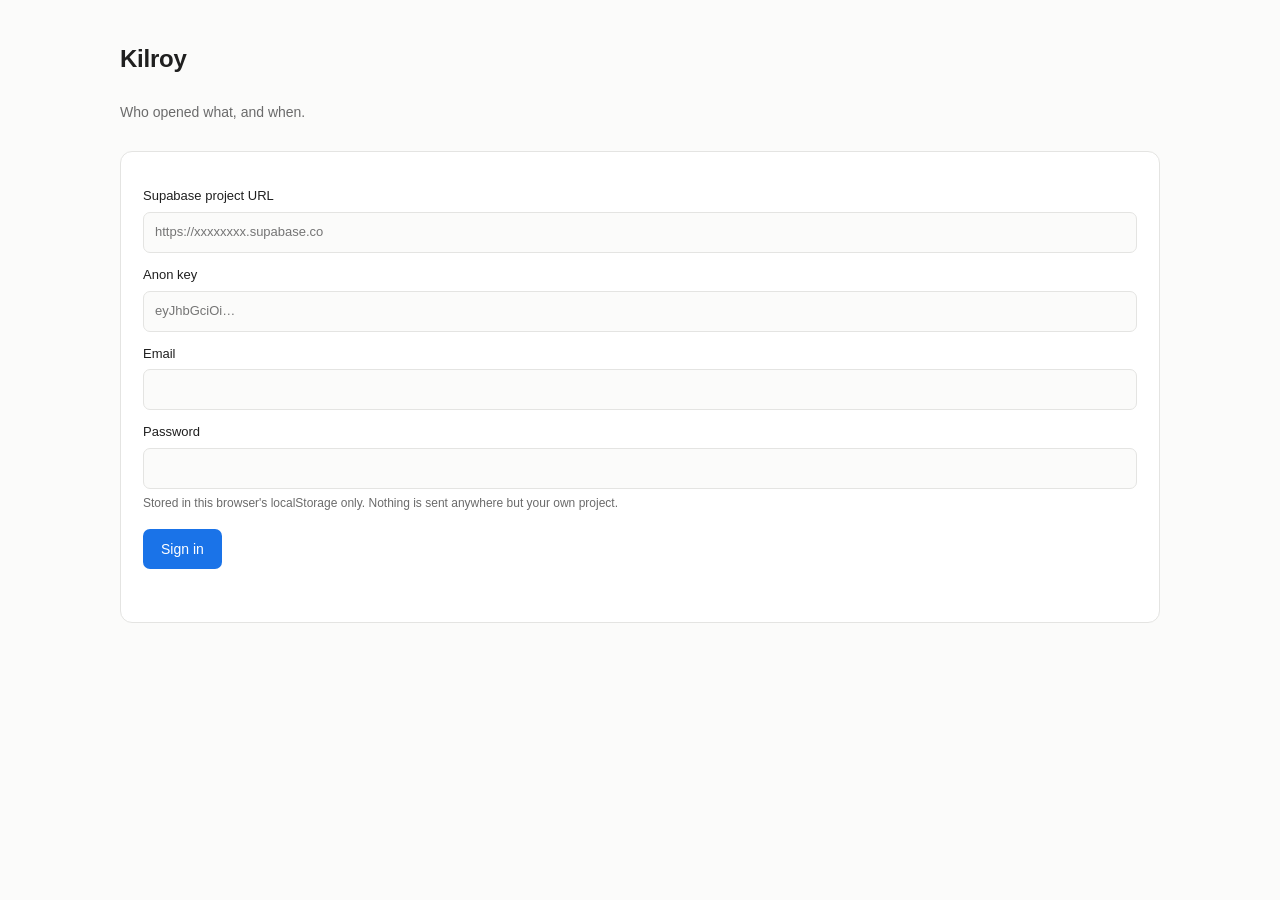
==== dashboard/index.html @ afa5da7c "Kilroy: self-hosted Gmail open tracking on Supabase Pixel and link tracking that reports to a Supaba" ====
<!doctype html>
<html lang="en">
<head>
<meta charset="utf-8">
<meta name="viewport" content="width=device-width, initial-scale=1">
<title>Kilroy</title>
<style>
  :root {
    color-scheme: light dark;
    --bg: #fbfbfa; --card: #fff; --fg: #1f1f1f; --muted: #6b6b6b;
    --line: #e4e4e2; --accent: #1a73e8; --ok: #137333; --warn: #b06000; --bad: #c5221f;
  }
  @media (prefers-color-scheme: dark) {
    :root { --bg: #17181a; --card: #202124; --fg: #e8eaed; --muted: #9aa0a6;
            --line: #33363a; --accent: #8ab4f8; --ok: #81c995; --warn: #fdd663; --bad: #f28b82; }
  }
  * { box-sizing: border-box; }
  body { margin: 0; background: var(--bg); color: var(--fg);
         font: 14px/1.6 -apple-system, "Segoe UI", Roboto, Arial, sans-serif; }
  .wrap { max-width: 1080px; margin: 0 auto; padding: 40px 20px 80px; }
  header { display: flex; align-items: baseline; gap: 14px; margin-bottom: 6px; flex-wrap: wrap; }
  h1 { font-size: 24px; margin: 0; font-weight: 600; letter-spacing: -.01em; }
  .lede { color: var(--muted); margin: 0 0 28px; }
  .card { background: var(--card); border: 1px solid var(--line); border-radius: 12px; padding: 22px; }
  label { display: block; font-weight: 500; margin: 12px 0 5px; font-size: 13px; }
  input { width: 100%; padding: 9px 11px; border: 1px solid var(--line); border-radius: 7px;
          background: var(--bg); color: var(--fg); font: inherit; font-size: 13px; }
  input:focus { outline: 2px solid var(--accent); outline-offset: -1px; }
  button { margin-top: 16px; padding: 9px 18px; border: 0; border-radius: 7px;
           background: var(--accent); color: #fff; font: inherit; font-weight: 500; cursor: pointer; }
  @media (prefers-color-scheme: dark) { button { color: #202124; } }
  button.link { background: none; color: var(--accent); padding: 0; margin: 0;
                font-weight: 400; font-size: 13px; }
  .msg { margin-top: 12px; font-size: 13px; color: var(--bad); min-height: 19px; }
  small { color: var(--muted); font-size: 12px; display: block; margin-top: 5px; }

  .tiles { display: grid; grid-template-columns: repeat(auto-fit, minmax(150px, 1fr));
           gap: 12px; margin-bottom: 22px; }
  .tile { background: var(--card); border: 1px solid var(--line); border-radius: 10px; padding: 15px 17px; }
  .tile .n { font-size: 26px; font-weight: 600; letter-spacing: -.02em; }
  .tile .k { color: var(--muted); font-size: 12px; text-transform: uppercase; letter-spacing: .05em; }

  .scroll { overflow-x: auto; border: 1px solid var(--line); border-radius: 12px; background: var(--card); }
  table { width: 100%; border-collapse: collapse; min-width: 780px; }
  th, td { text-align: left; padding: 12px 16px; border-bottom: 1px solid var(--line); vertical-align: top; }
  th { font-size: 11px; text-transform: uppercase; letter-spacing: .06em;
       color: var(--muted); font-weight: 600; white-space: nowrap; }
  tbody tr:last-child td { border-bottom: 0; }
  tbody tr:hover { background: color-mix(in srgb, var(--accent) 5%, transparent); }
  .subject { font-weight: 500; max-width: 320px; }
  .to { color: var(--muted); font-size: 12px; max-width: 320px;
        overflow: hidden; text-overflow: ellipsis; white-space: nowrap; }
  .num { font-variant-numeric: tabular-nums; white-space: nowrap; }
  .ok { color: var(--ok); font-weight: 500; }
  .cold { color: var(--muted); }
  .warn { color: var(--warn); }
  .when { white-space: nowrap; color: var(--muted); font-size: 12px; }
  .note { margin-top: 22px; color: var(--muted); font-size: 12.5px; }
</style>
</head>
<body>
<div class="wrap">
  <header>
    <h1>Kilroy</h1>
    <span class="lede" id="who"></span>
  </header>
  <p class="lede">Who opened what, and when.</p>

  <div class="card" id="login">
    <label for="url">Supabase project URL</label>
    <input id="url" type="text" placeholder="https://xxxxxxxx.supabase.co" spellcheck="false">
    <label for="anon">Anon key</label>
    <input id="anon" type="text" spellcheck="false" placeholder="eyJhbGciOi…">
    <label for="email">Email</label>
    <input id="email" type="email" autocomplete="username">
    <label for="password">Password</label>
    <input id="password" type="password" autocomplete="current-password">
    <small>Stored in this browser's localStorage only. Nothing is sent anywhere but your own project.</small>
    <button id="go">Sign in</button>
    <div class="msg" id="msg"></div>
  </div>

  <div id="app" hidden>
    <div class="tiles" id="tiles"></div>
    <div class="scroll">
      <table>
        <thead>
          <tr>
            <th>Subject</th><th>To</th><th class="num">Opens</th>
            <th>First open</th><th>Last open</th><th class="num">Clicks</th><th>Sent</th>
          </tr>
        </thead>
        <tbody id="rows"></tbody>
      </table>
    </div>
    <p class="note">
      “Machine fetch” means something loaded the pixel that almost certainly wasn't a person —
      a security scanner, Apple Mail's privacy prefetch, or your own client. Those are excluded
      from the open counts. See <code>docs/ACCURACY.md</code>.
      <button class="link" id="out">Sign out</button>
    </p>
  </div>
</div>

<script type="module">
const $ = (id) => document.getElementById(id);
const LS = "kilroy.dashboard";

let cfg = null;      // { url, anonKey }
let session = null;  // { access_token, refresh_token, expires_at, email }

function load() {
  try {
    const saved = JSON.parse(localStorage.getItem(LS) ?? "null");
    if (saved) { cfg = saved.cfg ?? null; session = saved.session ?? null; }
  } catch { /* corrupt entry: start fresh */ }
}
function save() { localStorage.setItem(LS, JSON.stringify({ cfg, session })); }

const now = () => Math.floor(Date.now() / 1000);

async function auth(grant, body) {
  const res = await fetch(`${cfg.url}/auth/v1/token?grant_type=${grant}`, {
    method: "POST",
    headers: { "content-type": "application/json", apikey: cfg.anonKey },
    body: JSON.stringify(body),
  });
  const data = await res.json().catch(() => ({}));
  if (!res.ok) throw new Error(data.error_description || data.msg || data.message || `Auth failed (${res.status})`);
  return {
    access_token: data.access_token,
    refresh_token: data.refresh_token,
    expires_at: data.expires_at ?? now() + (data.expires_in ?? 3600),
    email: data.user?.email ?? null,
  };
}

async function token() {
  if (!session) return null;
  if (session.expires_at - 60 > now()) return session.access_token;
  session = await auth("refresh_token", { refresh_token: session.refresh_token });
  save();
  return session.access_token;
}

async function rest(path) {
  const jwt = await token();
  const res = await fetch(`${cfg.url}/rest/v1/${path}`, {
    headers: { apikey: cfg.anonKey, authorization: `Bearer ${jwt}` },
  });
  const data = await res.json();
  if (!res.ok) throw new Error(data?.message ?? `HTTP ${res.status}`);
  return data;
}

const fmt = (iso) => iso ? new Date(iso).toLocaleString(undefined,
  { month: "short", day: "numeric", hour: "numeric", minute: "2-digit" }) : "";

function cell(row, text, cls) {
  const td = document.createElement("td");
  if (cls) td.className = cls;
  td.textContent = text;
  row.appendChild(td);
  return td;
}

function tile(n, k) {
  const el = document.createElement("div");
  el.className = "tile";
  const num = document.createElement("div"); num.className = "n"; num.textContent = n;
  const key = document.createElement("div"); key.className = "k"; key.textContent = k;
  el.append(num, key);
  return el;
}

function render(rows) {
  const sent = rows.length;
  const opened = rows.filter((r) => Number(r.open_count) > 0).length;
  const clicks = rows.reduce((a, r) => a + Number(r.click_count ?? 0), 0);
  const rate = sent ? Math.round((opened / sent) * 100) : 0;

  $("tiles").replaceChildren(
    tile(sent, "tracked"),
    tile(opened, "opened"),
    tile(`${rate}%`, "open rate"),
    tile(clicks, "clicks"),
  );

  const body = $("rows");
  body.replaceChildren();

  for (const r of rows) {
    const tr = document.createElement("tr");
    cell(tr, r.subject || "(no subject)", "subject");
    cell(tr, (r.recipients ?? []).join(", ") || "—", "to");

    const opens = Number(r.open_count ?? 0);
    const pre = Number(r.prefetch_count ?? 0);
    if (opens > 0) cell(tr, String(opens), "num ok");
    else if (pre > 0) cell(tr, "machine fetch", "num warn");
    else cell(tr, "—", "num cold");

    cell(tr, fmt(r.first_open_at), "when");
    cell(tr, fmt(r.last_open_at), "when");
    cell(tr, String(r.click_count ?? 0), "num");
    cell(tr, fmt(r.sent_at), "when");
    body.appendChild(tr);
  }

  if (!rows.length) {
    const tr = document.createElement("tr");
    const td = cell(tr, "Nothing tracked yet.", "cold");
    td.colSpan = 7;
    body.appendChild(tr);
  }
}

async function show() {
  $("login").hidden = true;
  $("app").hidden = false;
  $("who").textContent = session?.email ?? "";
  try {
    render(await rest("message_stats?select=*&order=sent_at.desc&limit=500"));
  } catch (err) {
    $("app").hidden = true;
    $("login").hidden = false;
    $("msg").textContent = err.message;
  }
}

$("go").addEventListener("click", async () => {
  const url = $("url").value.trim().replace(/\/+$/, "");
  const anonKey = $("anon").value.trim();
  if (!/^https:\/\/[a-z0-9-]+\.supabase\.co$/i.test(url)) {
    $("msg").textContent = "Project URL should look like https://xxxx.supabase.co";
    return;
  }
  cfg = { url, anonKey };
  $("msg").textContent = "Signing in…";
  try {
    session = await auth("password", { email: $("email").value.trim(), password: $("password").value });
    $("password").value = "";
    save();
    $("msg").textContent = "";
    await show();
  } catch (err) {
    $("msg").textContent = err.message;
  }
});

$("out").addEventListener("click", () => {
  session = null; save();
  location.reload();
});

load();
if (cfg) { $("url").value = cfg.url; $("anon").value = cfg.anonKey; }
if (cfg && session) show();
</script>
</body>
</html>
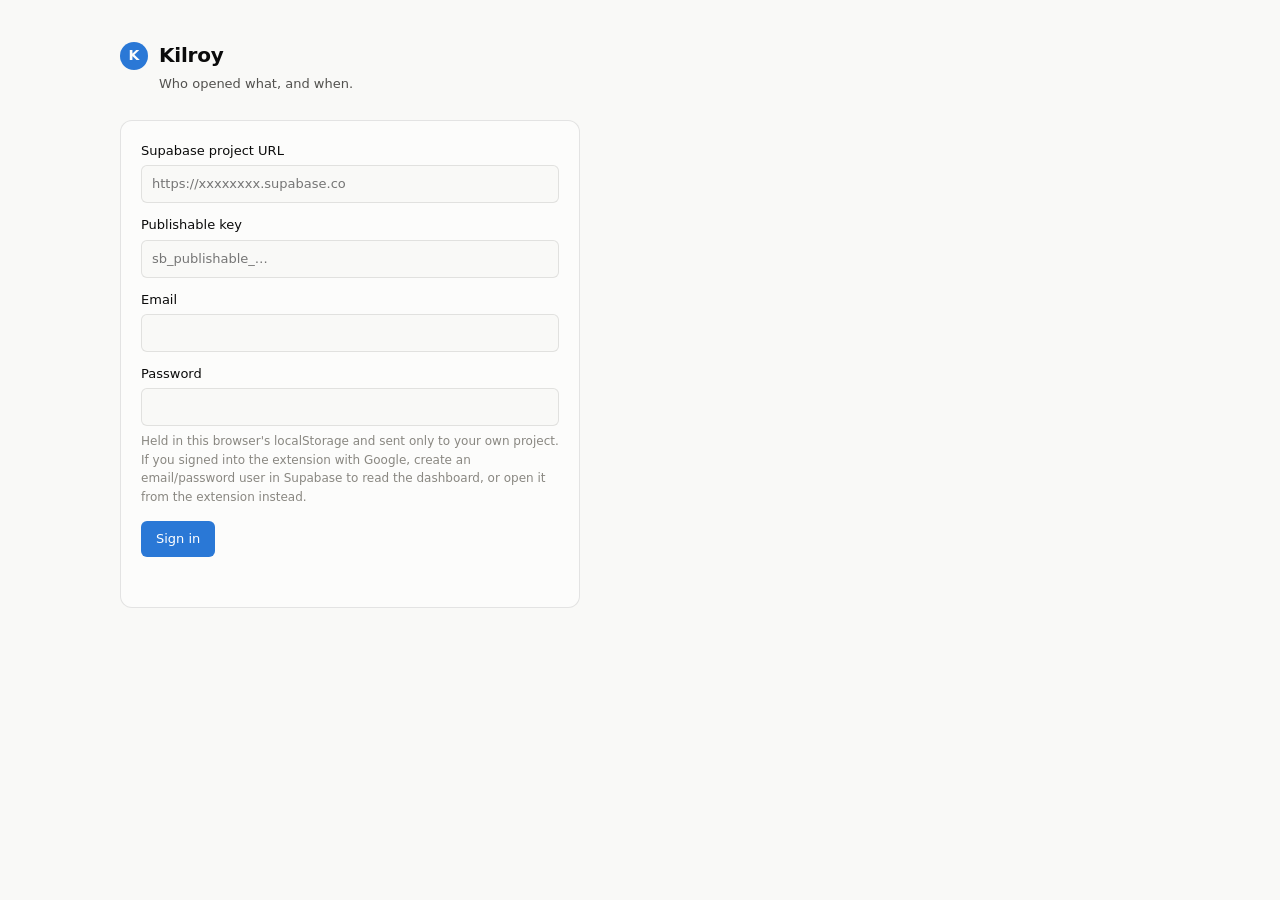
==== commit 655b0e52: "Chart the opens, and make the popup answer questions Dashboard gains two charts, a range filter scop" ====
--- a/dashboard/index.html
+++ b/dashboard/index.html
@@ -5,83 +5,224 @@
 <meta name="viewport" content="width=device-width, initial-scale=1">
 <title>Kilroy</title>
 <style>
+  /* Palette roles. Light on :root, dark redefined under the media query, so the
+     chart body is written against roles and never raw hex. */
   :root {
-    color-scheme: light dark;
-    --bg: #fbfbfa; --card: #fff; --fg: #1f1f1f; --muted: #6b6b6b;
-    --line: #e4e4e2; --accent: #1a73e8; --ok: #137333; --warn: #b06000; --bad: #c5221f;
+    color-scheme: light;
+    --page:        #f9f9f7;
+    --surface:     #fcfcfb;
+    --text:        #0b0b0b;
+    --text-2:      #52514e;
+    --muted:       #898781;
+    --grid:        #e1e0d9;
+    --axis:        #c3c2b7;
+    --series:      #2a78d6;
+    --border:      rgba(11,11,11,0.10);
+    --good:        #0ca30c;
+    --warning:     #fab219;
+    --critical:    #d03b3b;
+    --wash:        rgba(42,120,214,0.08);
   }
   @media (prefers-color-scheme: dark) {
-    :root { --bg: #17181a; --card: #202124; --fg: #e8eaed; --muted: #9aa0a6;
-            --line: #33363a; --accent: #8ab4f8; --ok: #81c995; --warn: #fdd663; --bad: #f28b82; }
-  }
+    :root {
+      color-scheme: dark;
+      --page:      #0d0d0d;
+      --surface:   #1a1a19;
+      --text:      #ffffff;
+      --text-2:    #c3c2b7;
+      --muted:     #898781;
+      --grid:      #2c2c2a;
+      --axis:      #383835;
+      --series:    #3987e5;
+      --border:    rgba(255,255,255,0.10);
+      --good:      #0ca30c;
+      --warning:   #fab219;
+      --critical:  #d03b3b;
+      --wash:      rgba(57,135,229,0.12);
+    }
+  }
+
   * { box-sizing: border-box; }
-  body { margin: 0; background: var(--bg); color: var(--fg);
-         font: 14px/1.6 -apple-system, "Segoe UI", Roboto, Arial, sans-serif; }
+  body {
+    margin: 0; background: var(--page); color: var(--text);
+    font: 14px/1.55 system-ui, -apple-system, "Segoe UI", sans-serif;
+  }
   .wrap { max-width: 1080px; margin: 0 auto; padding: 40px 20px 80px; }
-  header { display: flex; align-items: baseline; gap: 14px; margin-bottom: 6px; flex-wrap: wrap; }
-  h1 { font-size: 24px; margin: 0; font-weight: 600; letter-spacing: -.01em; }
-  .lede { color: var(--muted); margin: 0 0 28px; }
-  .card { background: var(--card); border: 1px solid var(--line); border-radius: 12px; padding: 22px; }
-  label { display: block; font-weight: 500; margin: 12px 0 5px; font-size: 13px; }
-  input { width: 100%; padding: 9px 11px; border: 1px solid var(--line); border-radius: 7px;
-          background: var(--bg); color: var(--fg); font: inherit; font-size: 13px; }
-  input:focus { outline: 2px solid var(--accent); outline-offset: -1px; }
-  button { margin-top: 16px; padding: 9px 18px; border: 0; border-radius: 7px;
-           background: var(--accent); color: #fff; font: inherit; font-weight: 500; cursor: pointer; }
-  @media (prefers-color-scheme: dark) { button { color: #202124; } }
-  button.link { background: none; color: var(--accent); padding: 0; margin: 0;
-                font-weight: 400; font-size: 13px; }
-  .msg { margin-top: 12px; font-size: 13px; color: var(--bad); min-height: 19px; }
-  small { color: var(--muted); font-size: 12px; display: block; margin-top: 5px; }
-
-  .tiles { display: grid; grid-template-columns: repeat(auto-fit, minmax(150px, 1fr));
-           gap: 12px; margin-bottom: 22px; }
-  .tile { background: var(--card); border: 1px solid var(--line); border-radius: 10px; padding: 15px 17px; }
-  .tile .n { font-size: 26px; font-weight: 600; letter-spacing: -.02em; }
-  .tile .k { color: var(--muted); font-size: 12px; text-transform: uppercase; letter-spacing: .05em; }
-
-  .scroll { overflow-x: auto; border: 1px solid var(--line); border-radius: 12px; background: var(--card); }
-  table { width: 100%; border-collapse: collapse; min-width: 780px; }
-  th, td { text-align: left; padding: 12px 16px; border-bottom: 1px solid var(--line); vertical-align: top; }
-  th { font-size: 11px; text-transform: uppercase; letter-spacing: .06em;
+
+  .brand { display: flex; align-items: center; gap: 11px; margin-bottom: 3px; }
+  .mark {
+    width: 28px; height: 28px; border-radius: 50%; background: var(--series);
+    color: var(--surface); display: grid; place-items: center;
+    font-weight: 700; font-size: 14px;
+  }
+  h1 { font-size: 20px; margin: 0; font-weight: 600; letter-spacing: -.01em; }
+  .sub { color: var(--text-2); margin: 0 0 26px 39px; font-size: 13px; }
+
+  .card {
+    background: var(--surface); border: 1px solid var(--border);
+    border-radius: 12px; padding: 20px;
+  }
+
+  /* ---------- sign in ---------- */
+  #login { max-width: 460px; }
+  label { display: block; font-weight: 500; margin: 12px 0 4px; font-size: 13px; }
+  label:first-child { margin-top: 0; }
+  input {
+    width: 100%; padding: 8px 10px; border: 1px solid var(--border);
+    border-radius: 6px; background: var(--page); color: var(--text);
+    font: inherit; font-size: 13px;
+  }
+  input:focus { outline: 2px solid var(--series); outline-offset: -1px; }
+  button {
+    padding: 8px 15px; border: 0; border-radius: 6px; background: var(--series);
+    color: #fff; font: inherit; font-size: 13px; font-weight: 500; cursor: pointer;
+  }
+  button.ghost {
+    background: transparent; color: var(--series); border: 1px solid var(--border);
+  }
+  .err { color: var(--critical); font-size: 13px; margin-top: 12px; min-height: 18px; }
+  small { display: block; color: var(--muted); font-size: 12px; margin-top: 6px; }
+
+  /* ---------- filter row: one row, above everything it scopes ---------- */
+  .filters {
+    display: flex; gap: 8px; align-items: center; margin-bottom: 18px; flex-wrap: wrap;
+  }
+  .seg { display: flex; border: 1px solid var(--border); border-radius: 7px; overflow: hidden; }
+  .seg button {
+    background: var(--surface); color: var(--text-2); border-radius: 0;
+    border-right: 1px solid var(--border); font-weight: 400;
+  }
+  .seg button:last-child { border-right: 0; }
+  .seg button[aria-pressed="true"] { background: var(--wash); color: var(--series); font-weight: 500; }
+  .spacer { flex: 1; }
+  .who { color: var(--muted); font-size: 12.5px; }
+
+  /* ---------- stat tiles ---------- */
+  .tiles {
+    display: grid; grid-template-columns: repeat(auto-fit, minmax(150px, 1fr));
+    gap: 12px; margin-bottom: 18px;
+  }
+  .tile { background: var(--surface); border: 1px solid var(--border);
+          border-radius: 12px; padding: 15px 17px; }
+  .tile .k { color: var(--text-2); font-size: 12px; }
+  /* Proportional figures: tabular-nums makes a standalone 121 look loose. */
+  .tile .v { font-size: 27px; font-weight: 600; letter-spacing: -.02em; margin-top: 2px; }
+
+  /* ---------- charts ---------- */
+  .charts { display: grid; grid-template-columns: 1fr 1fr; gap: 14px; margin-bottom: 18px; }
+  @media (max-width: 820px) { .charts { grid-template-columns: 1fr; } }
+  .card h2 { font-size: 14px; margin: 0 0 1px; font-weight: 600; }
+  .card .cap { color: var(--muted); font-size: 12px; margin: 0 0 14px; }
+  svg { display: block; width: 100%; height: auto; overflow: visible; }
+  .tick { fill: var(--muted); font-size: 10px; }
+  .tick.num { font-variant-numeric: tabular-nums; }
+  .barlabel { fill: var(--text-2); font-size: 10.5px; font-variant-numeric: tabular-nums; }
+  .rowlabel { fill: var(--text-2); font-size: 11px; }
+  .empty { color: var(--muted); font-size: 13px; padding: 26px 0; text-align: center; }
+
+  #tip {
+    position: fixed; pointer-events: none; opacity: 0; transition: opacity 90ms;
+    background: var(--surface); border: 1px solid var(--border); border-radius: 7px;
+    padding: 7px 10px; font-size: 12px; line-height: 1.45; z-index: 20;
+    box-shadow: 0 3px 14px rgba(0,0,0,.14); max-width: 260px;
+  }
+  #tip b { font-weight: 600; }
+  #tip .n { font-variant-numeric: tabular-nums; }
+
+  /* ---------- table ---------- */
+  .scroll { overflow-x: auto; border: 1px solid var(--border);
+            border-radius: 12px; background: var(--surface); }
+  table { width: 100%; border-collapse: collapse; min-width: 720px; }
+  th, td { text-align: left; padding: 11px 15px; border-bottom: 1px solid var(--border); }
+  th { font-size: 11px; text-transform: uppercase; letter-spacing: .05em;
        color: var(--muted); font-weight: 600; white-space: nowrap; }
+  tbody tr.msg { cursor: pointer; }
+  tbody tr.msg:hover { background: var(--wash); }
   tbody tr:last-child td { border-bottom: 0; }
-  tbody tr:hover { background: color-mix(in srgb, var(--accent) 5%, transparent); }
-  .subject { font-weight: 500; max-width: 320px; }
-  .to { color: var(--muted); font-size: 12px; max-width: 320px;
+  .subj { font-weight: 500; max-width: 300px; }
+  .to { color: var(--text-2); font-size: 12.5px; max-width: 260px;
         overflow: hidden; text-overflow: ellipsis; white-space: nowrap; }
   .num { font-variant-numeric: tabular-nums; white-space: nowrap; }
-  .ok { color: var(--ok); font-weight: 500; }
-  .cold { color: var(--muted); }
-  .warn { color: var(--warn); }
-  .when { white-space: nowrap; color: var(--muted); font-size: 12px; }
-  .note { margin-top: 22px; color: var(--muted); font-size: 12.5px; }
+  .when { white-space: nowrap; color: var(--text-2); font-size: 12.5px; }
+  .dim { color: var(--muted); }
+
+  .pill {
+    display: inline-flex; align-items: center; gap: 5px; padding: 1px 8px;
+    border-radius: 9px; font-size: 11px; font-weight: 500;
+    background: var(--page); color: var(--text-2);
+  }
+  .pill::before { content: ""; width: 6px; height: 6px; border-radius: 50%; background: currentColor; }
+  .pill.open     { color: var(--good); }
+  .pill.prefetch { color: var(--warning); }
+  .pill.self     { color: var(--muted); }
+  .pill.dup      { color: var(--muted); }
+
+  .detail { background: var(--page); }
+  .detail td { padding: 0; }
+  .detail .inner { padding: 14px 18px; }
+  .detail h3 { font-size: 12px; text-transform: uppercase; letter-spacing: .05em;
+               color: var(--muted); margin: 0 0 9px; font-weight: 600; }
+  .ev { display: grid; grid-template-columns: 140px 110px 1fr; gap: 8px 14px;
+        font-size: 12.5px; padding: 5px 0; border-bottom: 1px solid var(--border); }
+  .ev:last-child { border-bottom: 0; }
+  .ev .t { font-variant-numeric: tabular-nums; color: var(--text-2); }
+  .ev .r { color: var(--muted); }
+  .note { color: var(--muted); font-size: 12.5px; margin-top: 20px; }
+  code { font-family: ui-monospace, Menlo, Consolas, monospace; font-size: 12px; }
+  a { color: var(--series); }
 </style>
 </head>
 <body>
 <div class="wrap">
-  <header>
-    <h1>Kilroy</h1>
-    <span class="lede" id="who"></span>
-  </header>
-  <p class="lede">Who opened what, and when.</p>
+  <div class="brand"><div class="mark">K</div><h1>Kilroy</h1></div>
+  <p class="sub">Who opened what, and when.</p>
 
   <div class="card" id="login">
     <label for="url">Supabase project URL</label>
-    <input id="url" type="text" placeholder="https://xxxxxxxx.supabase.co" spellcheck="false">
-    <label for="anon">Anon key</label>
-    <input id="anon" type="text" spellcheck="false" placeholder="eyJhbGciOi…">
+    <input id="url" type="text" spellcheck="false" placeholder="https://xxxxxxxx.supabase.co">
+    <label for="anon">Publishable key</label>
+    <input id="anon" type="text" spellcheck="false" placeholder="sb_publishable_…">
     <label for="email">Email</label>
     <input id="email" type="email" autocomplete="username">
     <label for="password">Password</label>
     <input id="password" type="password" autocomplete="current-password">
-    <small>Stored in this browser's localStorage only. Nothing is sent anywhere but your own project.</small>
-    <button id="go">Sign in</button>
-    <div class="msg" id="msg"></div>
+    <small>
+      Held in this browser's localStorage and sent only to your own project.
+      If you signed into the extension with Google, create an email/password user
+      in Supabase to read the dashboard, or open it from the extension instead.
+    </small>
+    <div style="margin-top:14px"><button id="go">Sign in</button></div>
+    <div class="err" id="err"></div>
   </div>
 
   <div id="app" hidden>
+    <div class="filters">
+      <div class="seg" id="range">
+        <button data-days="7">7 days</button>
+        <button data-days="30" aria-pressed="true">30 days</button>
+        <button data-days="90">90 days</button>
+        <button data-days="0">All</button>
+      </div>
+      <span class="spacer"></span>
+      <span class="who" id="who"></span>
+      <button class="ghost" id="out">Sign out</button>
+    </div>
+
     <div class="tiles" id="tiles"></div>
+
+    <div class="charts">
+      <div class="card">
+        <h2>Opens per day</h2>
+        <p class="cap">Confirmed opens only — machine fetches excluded.</p>
+        <div id="chartTime"></div>
+      </div>
+      <div class="card">
+        <h2>Opens by recipient</h2>
+        <p class="cap">Across every tracked message in range.</p>
+        <div id="chartWho"></div>
+      </div>
+    </div>
+
     <div class="scroll">
       <table>
         <thead>
@@ -93,32 +234,38 @@
         <tbody id="rows"></tbody>
       </table>
     </div>
+
     <p class="note">
-      “Machine fetch” means something loaded the pixel that almost certainly wasn't a person —
-      a security scanner, Apple Mail's privacy prefetch, or your own client. Those are excluded
-      from the open counts. See <code>docs/ACCURACY.md</code>.
-      <button class="link" id="out">Sign out</button>
+      Click any row to see every fetch recorded for it, and why each was counted or
+      discounted. An open is an image being loaded, which is not the same as a person
+      reading — <code>docs/ACCURACY.md</code> covers what each number can support.
     </p>
   </div>
 </div>
 
+<div id="tip"></div>
+
 <script type="module">
 const $ = (id) => document.getElementById(id);
 const LS = "kilroy.dashboard";
 
-let cfg = null;      // { url, anonKey }
-let session = null;  // { access_token, refresh_token, expires_at, email }
-
+let cfg = null;       // { url, anonKey }
+let session = null;
+let messages = [];    // message_stats rows
+let opens = [];       // raw open events
+let days = 30;
+
+// ------------------------------------------------------------------ storage --
 function load() {
   try {
     const saved = JSON.parse(localStorage.getItem(LS) ?? "null");
     if (saved) { cfg = saved.cfg ?? null; session = saved.session ?? null; }
   } catch { /* corrupt entry: start fresh */ }
 }
-function save() { localStorage.setItem(LS, JSON.stringify({ cfg, session })); }
-
+const save = () => localStorage.setItem(LS, JSON.stringify({ cfg, session }));
 const now = () => Math.floor(Date.now() / 1000);
 
+// --------------------------------------------------------------------- api --
 async function auth(grant, body) {
   const res = await fetch(`${cfg.url}/auth/v1/token?grant_type=${grant}`, {
     method: "POST",
@@ -153,66 +300,318 @@
   return data;
 }
 
-const fmt = (iso) => iso ? new Date(iso).toLocaleString(undefined,
-  { month: "short", day: "numeric", hour: "numeric", minute: "2-digit" }) : "";
-
-function cell(row, text, cls) {
-  const td = document.createElement("td");
-  if (cls) td.className = cls;
-  td.textContent = text;
-  row.appendChild(td);
-  return td;
-}
-
-function tile(n, k) {
-  const el = document.createElement("div");
-  el.className = "tile";
-  const num = document.createElement("div"); num.className = "n"; num.textContent = n;
-  const key = document.createElement("div"); key.className = "k"; key.textContent = k;
-  el.append(num, key);
-  return el;
-}
-
-function render(rows) {
-  const sent = rows.length;
-  const opened = rows.filter((r) => Number(r.open_count) > 0).length;
-  const clicks = rows.reduce((a, r) => a + Number(r.click_count ?? 0), 0);
-  const rate = sent ? Math.round((opened / sent) * 100) : 0;
+// ------------------------------------------------------------------ helpers --
+const dayKey = (d) => {
+  const x = new Date(d);
+  return `${x.getFullYear()}-${String(x.getMonth() + 1).padStart(2, "0")}-${String(x.getDate()).padStart(2, "0")}`;
+};
+const fmtDate = (iso) => iso
+  ? new Date(iso).toLocaleString(undefined, { month: "short", day: "numeric", hour: "numeric", minute: "2-digit" })
+  : "";
+const shortDay = (key) => {
+  const [y, m, d] = key.split("-").map(Number);
+  return new Date(y, m - 1, d).toLocaleDateString(undefined, { month: "short", day: "numeric" });
+};
+const el = (tag, cls, text) => {
+  const node = document.createElement(tag);
+  if (cls) node.className = cls;
+  if (text !== undefined) node.textContent = text;
+  return node;
+};
+const svgEl = (tag, attrs = {}) => {
+  const node = document.createElementNS("http://www.w3.org/2000/svg", tag);
+  for (const [k, v] of Object.entries(attrs)) node.setAttribute(k, v);
+  return node;
+};
+
+// Nice round axis maximum, so ticks land on clean numbers.
+function niceMax(value) {
+  if (value <= 4) return Math.max(1, value);
+  const pow = 10 ** Math.floor(Math.log10(value));
+  return Math.ceil(value / (pow / 2)) * (pow / 2);
+}
+
+function inRange(iso) {
+  if (!days) return true;
+  return new Date(iso).getTime() >= Date.now() - days * 86400_000;
+}
+
+// ----------------------------------------------------------------- tooltip --
+const tip = $("tip");
+function showTip(evt, html) {
+  tip.innerHTML = html;
+  tip.style.opacity = "1";
+  const box = tip.getBoundingClientRect();
+  let x = evt.clientX + 14;
+  let y = evt.clientY - box.height - 10;
+  if (x + box.width > innerWidth - 8) x = evt.clientX - box.width - 14;
+  if (y < 8) y = evt.clientY + 16;
+  tip.style.left = `${x}px`;
+  tip.style.top = `${y}px`;
+}
+const hideTip = () => { tip.style.opacity = "0"; };
+
+// ------------------------------------------------------------------ charts --
+
+/**
+ * Opens per day. One series, so no legend — the card title says what's plotted.
+ * Columns rather than a line: the data is sparse daily counts, and a line drawn
+ * through a run of zeros implies a continuity that isn't there.
+ */
+function drawTimeChart(host, events) {
+  host.replaceChildren();
+
+  const span = days || 30;
+  const buckets = new Map();
+  for (let i = span - 1; i >= 0; i--) {
+    buckets.set(dayKey(Date.now() - i * 86400_000), 0);
+  }
+  for (const e of events) {
+    const key = dayKey(e.opened_at);
+    if (buckets.has(key)) buckets.set(key, buckets.get(key) + 1);
+  }
+
+  const data = [...buckets.entries()];
+  if (!data.some(([, n]) => n > 0)) {
+    host.append(el("p", "empty", "No confirmed opens in this range."));
+    return;
+  }
+
+  const W = 720, H = 200, padL = 30, padR = 6, padT = 8, padB = 24;
+  const plotW = W - padL - padR, plotH = H - padT - padB;
+  const max = niceMax(Math.max(...data.map(([, n]) => n)));
+  const band = plotW / data.length;
+  // Cap thickness and always leave the 2px surface gap between neighbours.
+  const barW = Math.max(3, Math.min(24, band - 2));
+  const y = (v) => padT + plotH - (v / max) * plotH;
+
+  const svg = svgEl("svg", { viewBox: `0 0 ${W} ${H}`, role: "img",
+                             "aria-label": "Confirmed opens per day" });
+
+  // Gridlines: solid hairlines, one step off surface, recessive.
+  const ticks = max <= 4 ? max : 4;
+  for (let i = 0; i <= ticks; i++) {
+    const value = Math.round((max / ticks) * i);
+    svg.append(svgEl("line", {
+      x1: padL, x2: W - padR, y1: y(value), y2: y(value),
+      stroke: i === 0 ? "var(--axis)" : "var(--grid)", "stroke-width": 1,
+    }));
+    const label = svgEl("text", { x: padL - 7, y: y(value) + 3.5, "text-anchor": "end" });
+    label.setAttribute("class", "tick num");
+    label.textContent = value;
+    svg.append(label);
+  }
+
+  data.forEach(([key, n], i) => {
+    const x = padL + i * band + (band - barW) / 2;
+    if (n > 0) {
+      // 4px rounded data-end, square at the baseline.
+      const h = plotH - (y(n) - padT);
+      const r = Math.min(4, h, barW / 2);
+      svg.append(svgEl("path", {
+        d: `M${x},${padT + plotH} L${x},${y(n) + r} Q${x},${y(n)} ${x + r},${y(n)} ` +
+           `L${x + barW - r},${y(n)} Q${x + barW},${y(n)} ${x + barW},${y(n) + r} ` +
+           `L${x + barW},${padT + plotH} Z`,
+        fill: "var(--series)",
+      }));
+    }
+    // Hit area spans the full band and height, so hovering never needs precision.
+    const hit = svgEl("rect", {
+      x: padL + i * band, y: padT, width: band, height: plotH, fill: "transparent",
+    });
+    hit.addEventListener("pointermove", (e) =>
+      showTip(e, `<b>${shortDay(key)}</b><br><span class="n">${n}</span> open${n === 1 ? "" : "s"}`));
+    hit.addEventListener("pointerleave", hideTip);
+    svg.append(hit);
+
+    const every = Math.ceil(data.length / 6);
+    if (i % every === 0) {
+      const t = svgEl("text", { x: padL + i * band + band / 2, y: H - 8, "text-anchor": "middle" });
+      t.setAttribute("class", "tick");
+      t.textContent = shortDay(key);
+      svg.append(t);
+    }
+  });
+
+  host.append(svg);
+}
+
+/**
+ * Opens by recipient. Horizontal because addresses are long, one hue for every
+ * bar — darkening by value would double-encode length as colour and spend the
+ * only free channel on something the bar already shows.
+ */
+function drawRecipientChart(host, rows) {
+  host.replaceChildren();
+
+  const totals = new Map();
+  for (const m of rows) {
+    const n = Number(m.open_count ?? 0);
+    if (!n) continue;
+    for (const addr of m.recipients ?? []) {
+      totals.set(addr, (totals.get(addr) ?? 0) + n);
+    }
+  }
+
+  const data = [...totals.entries()].sort((a, b) => b[1] - a[1]).slice(0, 8);
+  if (!data.length) {
+    host.append(el("p", "empty", "No confirmed opens in this range."));
+    return;
+  }
+
+  const W = 720, rowH = 30, padL = 190, padR = 44, padT = 4;
+  const H = padT + data.length * rowH;
+  const plotW = W - padL - padR;
+  const max = niceMax(Math.max(...data.map(([, n]) => n)));
+  const barH = Math.min(24, rowH - 8);
+
+  const svg = svgEl("svg", { viewBox: `0 0 ${W} ${H}`, role: "img",
+                             "aria-label": "Confirmed opens by recipient" });
+
+  data.forEach(([addr, n], i) => {
+    const y = padT + i * rowH + (rowH - barH) / 2;
+    const w = Math.max(2, (n / max) * plotW);
+    const r = Math.min(4, w, barH / 2);
+
+    const label = svgEl("text", { x: padL - 10, y: y + barH / 2 + 4, "text-anchor": "end" });
+    label.setAttribute("class", "rowlabel");
+    // Measured: a 29-character address lands 19px from the left edge, so the
+    // cap is set below that rather than at the point it starts clipping.
+    label.textContent = addr.length > 26 ? `${addr.slice(0, 25)}…` : addr;
+    svg.append(label);
+
+    svg.append(svgEl("path", {
+      d: `M${padL},${y} L${padL + w - r},${y} Q${padL + w},${y} ${padL + w},${y + r} ` +
+         `L${padL + w},${y + barH - r} Q${padL + w},${y + barH} ${padL + w - r},${y + barH} ` +
+         `L${padL},${y + barH} Z`,
+      fill: "var(--series)",
+    }));
+
+    // Value at the tip, outside the bar, so it can never be clipped by it.
+    const value = svgEl("text", { x: padL + w + 8, y: y + barH / 2 + 4 });
+    value.setAttribute("class", "barlabel");
+    value.textContent = n;
+    svg.append(value);
+
+    const hit = svgEl("rect", { x: 0, y: padT + i * rowH, width: W, height: rowH, fill: "transparent" });
+    hit.addEventListener("pointermove", (e) =>
+      showTip(e, `<b>${addr}</b><br><span class="n">${n}</span> open${n === 1 ? "" : "s"}`));
+    hit.addEventListener("pointerleave", hideTip);
+    svg.append(hit);
+  });
+
+  host.append(svg);
+}
+
+// ------------------------------------------------------------------- table --
+function tile(value, key) {
+  const node = el("div", "tile");
+  node.append(el("div", "v", value), el("div", "k", key));
+  return node;
+}
+
+async function openDetail(tr, token) {
+  const existing = tr.nextElementSibling;
+  if (existing?.classList.contains("detail")) { existing.remove(); return; }
+  document.querySelectorAll("tr.detail").forEach((n) => n.remove());
+
+  const row = el("tr", "detail");
+  const cell = el("td");
+  cell.colSpan = 7;
+  const inner = el("div", "inner");
+  inner.append(el("h3", null, "Every fetch recorded"));
+  inner.append(el("p", "dim", "Loading…"));
+  cell.append(inner);
+  row.append(cell);
+  tr.after(row);
+
+  try {
+    const data = await rest(
+      `messages?select=token,opens(opened_at,classification,reason,proxy)` +
+      `&token=eq.${encodeURIComponent(token)}`,
+    );
+    const events = (data?.[0]?.opens ?? [])
+      .sort((a, b) => new Date(b.opened_at) - new Date(a.opened_at));
+
+    inner.replaceChildren(el("h3", null, "Every fetch recorded"));
+    if (!events.length) {
+      inner.append(el("p", "dim", "Nothing has fetched this pixel yet."));
+      return;
+    }
+    for (const e of events) {
+      const line = el("div", "ev");
+      line.append(el("span", "t", fmtDate(e.opened_at)));
+      const pill = el("span", `pill ${e.classification}`, e.classification);
+      const wrap = el("span");
+      wrap.append(pill);
+      line.append(wrap);
+      line.append(el("span", "r", e.reason ?? (e.proxy ? `via ${e.proxy}` : "counted")));
+      inner.append(line);
+    }
+  } catch (err) {
+    inner.replaceChildren(el("h3", null, "Every fetch recorded"), el("p", "dim", err.message));
+  }
+}
+
+function render() {
+  const rows = messages.filter((m) => inRange(m.sent_at));
+  const events = opens.filter((o) => o.classification === "open" && inRange(o.opened_at));
+
+  const opened = rows.filter((m) => Number(m.open_count) > 0).length;
+  const clicks = rows.reduce((a, m) => a + Number(m.click_count ?? 0), 0);
+  const rate = rows.length ? Math.round((opened / rows.length) * 100) : 0;
 
   $("tiles").replaceChildren(
-    tile(sent, "tracked"),
+    tile(rows.length, "tracked"),
     tile(opened, "opened"),
     tile(`${rate}%`, "open rate"),
     tile(clicks, "clicks"),
   );
 
+  drawTimeChart($("chartTime"), events);
+  drawRecipientChart($("chartWho"), rows);
+
   const body = $("rows");
   body.replaceChildren();
 
-  for (const r of rows) {
-    const tr = document.createElement("tr");
-    cell(tr, r.subject || "(no subject)", "subject");
-    cell(tr, (r.recipients ?? []).join(", ") || "—", "to");
-
-    const opens = Number(r.open_count ?? 0);
-    const pre = Number(r.prefetch_count ?? 0);
-    if (opens > 0) cell(tr, String(opens), "num ok");
-    else if (pre > 0) cell(tr, "machine fetch", "num warn");
-    else cell(tr, "—", "num cold");
-
-    cell(tr, fmt(r.first_open_at), "when");
-    cell(tr, fmt(r.last_open_at), "when");
-    cell(tr, String(r.click_count ?? 0), "num");
-    cell(tr, fmt(r.sent_at), "when");
-    body.appendChild(tr);
-  }
-
   if (!rows.length) {
-    const tr = document.createElement("tr");
-    const td = cell(tr, "Nothing tracked yet.", "cold");
+    const tr = el("tr");
+    const td = el("td", "dim", "Nothing tracked in this range.");
     td.colSpan = 7;
-    body.appendChild(tr);
-  }
+    tr.append(td);
+    body.append(tr);
+    return;
+  }
+
+  for (const m of rows) {
+    const tr = el("tr", "msg");
+    tr.append(el("td", "subj", m.subject || "(no subject)"));
+    tr.append(el("td", "to", (m.recipients ?? []).join(", ") || "—"));
+
+    const nOpens = Number(m.open_count ?? 0);
+    const nPre = Number(m.prefetch_count ?? 0);
+    const opensCell = el("td", "num");
+    if (nOpens > 0) opensCell.append(el("span", "pill open", String(nOpens)));
+    else if (nPre > 0) opensCell.append(el("span", "pill prefetch", "machine only"));
+    else opensCell.append(el("span", "dim", "—"));
+    tr.append(opensCell);
+
+    tr.append(el("td", "when", fmtDate(m.first_open_at)));
+    tr.append(el("td", "when", fmtDate(m.last_open_at)));
+    tr.append(el("td", "num", String(m.click_count ?? 0)));
+    tr.append(el("td", "when", fmtDate(m.sent_at)));
+
+    tr.addEventListener("click", () => openDetail(tr, m.token));
+    body.append(tr);
+  }
+}
+
+async function loadData() {
+  [messages, opens] = await Promise.all([
+    rest("message_stats?select=*&order=sent_at.desc&limit=500"),
+    rest("opens?select=opened_at,classification&order=opened_at.desc&limit=5000"),
+  ]);
+  render();
 }
 
 async function show() {
@@ -220,38 +619,57 @@
   $("app").hidden = false;
   $("who").textContent = session?.email ?? "";
   try {
-    render(await rest("message_stats?select=*&order=sent_at.desc&limit=500"));
+    await loadData();
   } catch (err) {
     $("app").hidden = true;
     $("login").hidden = false;
-    $("msg").textContent = err.message;
-  }
-}
+    $("err").textContent = err.message;
+  }
+}
+
+// ----------------------------------------------------------------- wiring --
+$("range").addEventListener("click", (e) => {
+  const button = e.target.closest("button[data-days]");
+  if (!button) return;
+  days = Number(button.dataset.days);
+  [...$("range").children].forEach((b) =>
+    b.setAttribute("aria-pressed", String(b === button)));
+  render();
+});
 
 $("go").addEventListener("click", async () => {
   const url = $("url").value.trim().replace(/\/+$/, "");
-  const anonKey = $("anon").value.trim();
+  const anonKey = $("anon").value.replace(/\s+/g, "");
   if (!/^https:\/\/[a-z0-9-]+\.supabase\.co$/i.test(url)) {
-    $("msg").textContent = "Project URL should look like https://xxxx.supabase.co";
+    $("err").textContent = "Project URL should look like https://xxxx.supabase.co";
     return;
   }
+  // Same trap as the extension: the dashboard's masked key preview contains a
+  // real U+2026, and a header value can't hold one.
+  if (/…|\.{3}/.test(anonKey)) {
+    $("err").textContent = "That's the shortened preview of the key, not the key. Use the copy button beside it.";
+    return;
+  }
+  if (/[^A-Za-z0-9._-]/.test(anonKey)) {
+    $("err").textContent = "The key has a stray character in it — re-copy it from API settings.";
+    return;
+  }
+
   cfg = { url, anonKey };
-  $("msg").textContent = "Signing in…";
+  $("err").textContent = "Signing in…";
   try {
     session = await auth("password", { email: $("email").value.trim(), password: $("password").value });
     $("password").value = "";
     save();
-    $("msg").textContent = "";
+    $("err").textContent = "";
     await show();
   } catch (err) {
-    $("msg").textContent = err.message;
+    $("err").textContent = err.message;
   }
 });
 
-$("out").addEventListener("click", () => {
-  session = null; save();
-  location.reload();
-});
+$("out").addEventListener("click", () => { session = null; save(); location.reload(); });
+addEventListener("scroll", hideTip, { passive: true });
 
 load();
 if (cfg) { $("url").value = cfg.url; $("anon").value = cfg.anonKey; }
